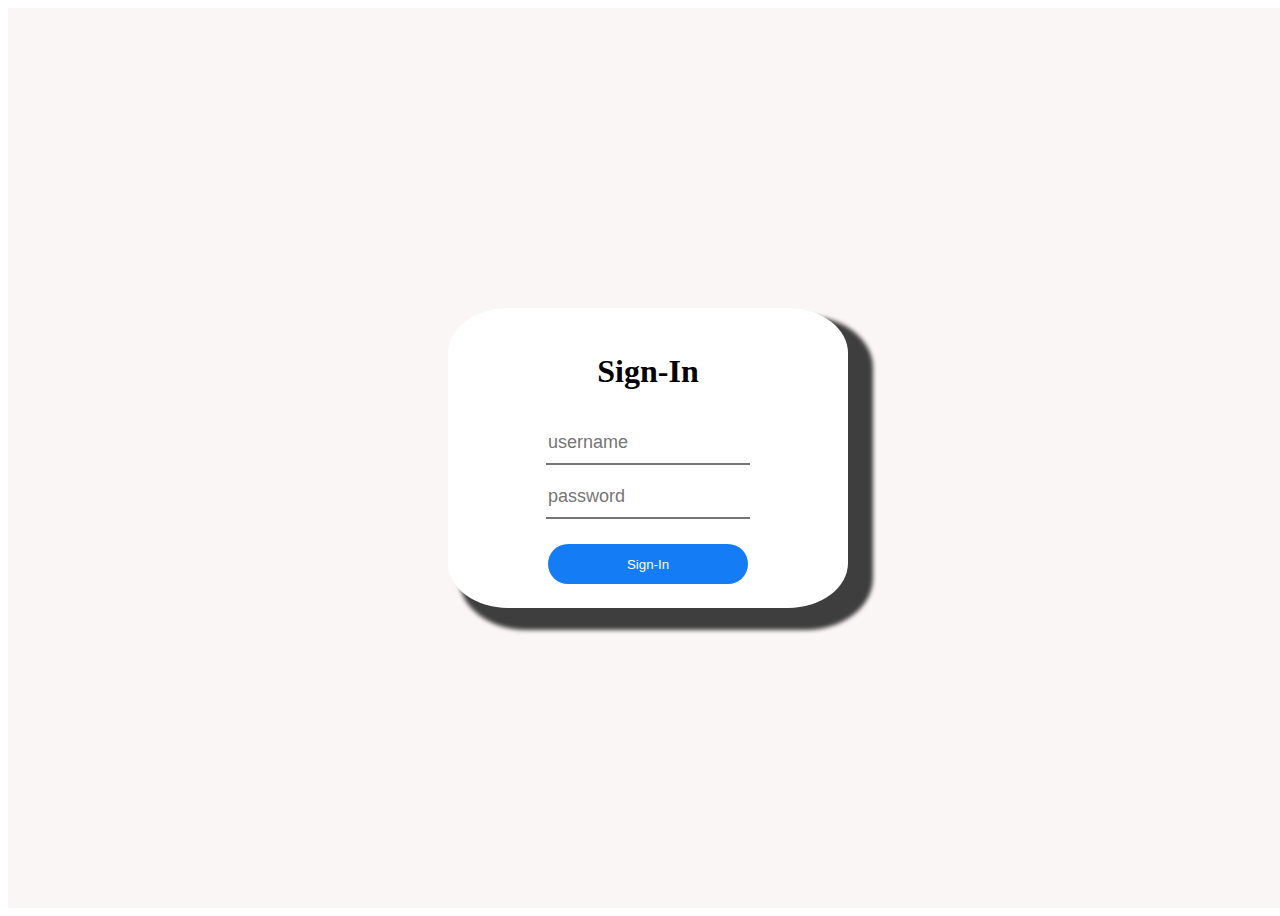
==== LOGIN-BASIC/login.html @ f322ff2c "first commit" ====
<!DOCTYPE html>
<html lang="en">
<head>
    <meta charset="UTF-8">
    <meta http-equiv="X-UA-Compatible" content="IE=edge">
    <meta name="viewport" content="width=device-width, initial-scale=1.0">
    <link href="style.css" rel="stylesheet">
    <title>login</title>
</head>
<body>
    <div class="container-fluid">
        <div class="login-box">
           <h1>Sign-In</h1>
            <input  type="text" name="username" id="username" placeholder="username">
            <input type="password" name="password" id="password" placeholder="password">
            <button type="submit" name="log-In" id="log-In-button">Sign-In</button>
            
        </div>
    </div>
</body>
</html>
---- LOGIN-BASIC/style.css ----
.container-fluid{
    display: flex;
    justify-content: center;
    align-content: center;
    min-width: 100vw;
    min-height: 100vh;
    background-color: rgb(251, 246, 246);
}



.login-box{
    display: flex;
    flex-direction: column;
    align-self: center;
    align-items: center;
    justify-content: center;
    background-color: white;
    width: 400px ;
    height: 300px;
    border-radius: 15%;
    box-shadow: 18px 15px 4px 7px rgba(0,0,0,0.75);
    border: none;
}


#log-In-button{
    margin-top:25px;
    border-radius: 25px;
    border: none;
    background-color: rgb(20, 125, 246);
    height: 40px;
    width: 200px;
    color:white;
}
#password, #username{
    margin-top: 10px;
    border-top: none;
    border-left: none;
    border-right: none;
    height: 40px;
    width: 200px;
    font-size: large;
    

    
}
@media (any-hover:hover){
    #username:hover, #password:hover,#log-In-button:hover {
        background-color: rgba(48, 97, 166, 0.378);
    }
    
}
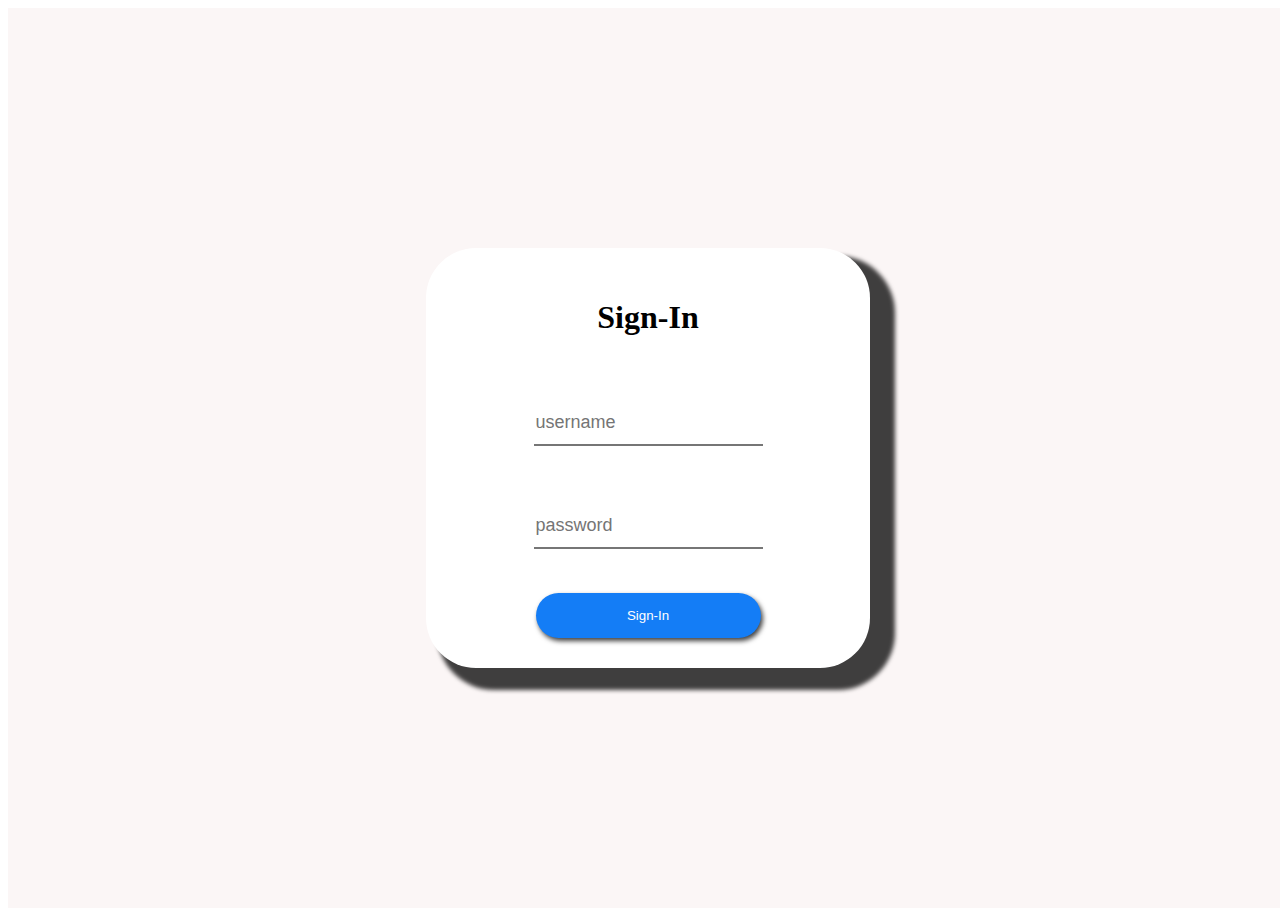
==== commit df898890: "second comment commit" ====
--- a/LOGIN-BASIC/login.html
+++ b/LOGIN-BASIC/login.html
@@ -8,6 +8,8 @@
     <title>login</title>
 </head>
 <body>
+
+    <!-- contains setting and layout for login box -->
     <div class="container-fluid">
         <div class="login-box">
            <h1>Sign-In</h1>
--- a/LOGIN-BASIC/style.css
+++ b/LOGIN-BASIC/style.css
@@ -2,50 +2,57 @@
 .container-fluid{
     display: flex;
     justify-content: center;
-    align-content: center;
+        align-items: center;
     min-width: 100vw;
     min-height: 100vh;
     background-color: rgb(251, 246, 246);
 }
 
 
-
+    /* styling for login box */
 .login-box{
+    flex-direction: column;
     display: flex;
-    flex-direction: column;
-    align-self: center;
     align-items: center;
-    justify-content: center;
-    background-color: white;
-    width: 400px ;
-    height: 300px;
-    border-radius: 15%;
+    border-radius: 50px;
+    border: none;
+    min-width:30vw;
+    min-height:40vh;
+    padding: 30px;
+    justify-content:space-between;
+    background-color:white;
     box-shadow: 18px 15px 4px 7px rgba(0,0,0,0.75);
-    border: none;
 }
 
+    /* styling for the login button */
+#log-In-button{
+    border: none;
+    border-radius: 25px;
+    background-color: rgb(20, 125, 246);
+    width: 225px;
+    padding:15px;
+    color:white;
+    box-shadow: 2px 3px 5px 0px rgba(0,0,0,0.75);
+    flex-shrink:inherit;
+    
 
-#log-In-button{
-    margin-top:25px;
-    border-radius: 25px;
-    border: none;
-    background-color: rgb(20, 125, 246);
-    height: 40px;
-    width: 200px;
-    color:white;
+
 }
+
+    /* styling for the fields */
 #password, #username{
-    margin-top: 10px;
+    margin: 15px;
     border-top: none;
     border-left: none;
     border-right: none;
     height: 40px;
-    width: 200px;
+    width: 225px;
     font-size: large;
-    
 
     
 }
+
+ /* hover effect for button and fields */
 @media (any-hover:hover){
     #username:hover, #password:hover,#log-In-button:hover {
         background-color: rgba(48, 97, 166, 0.378);
